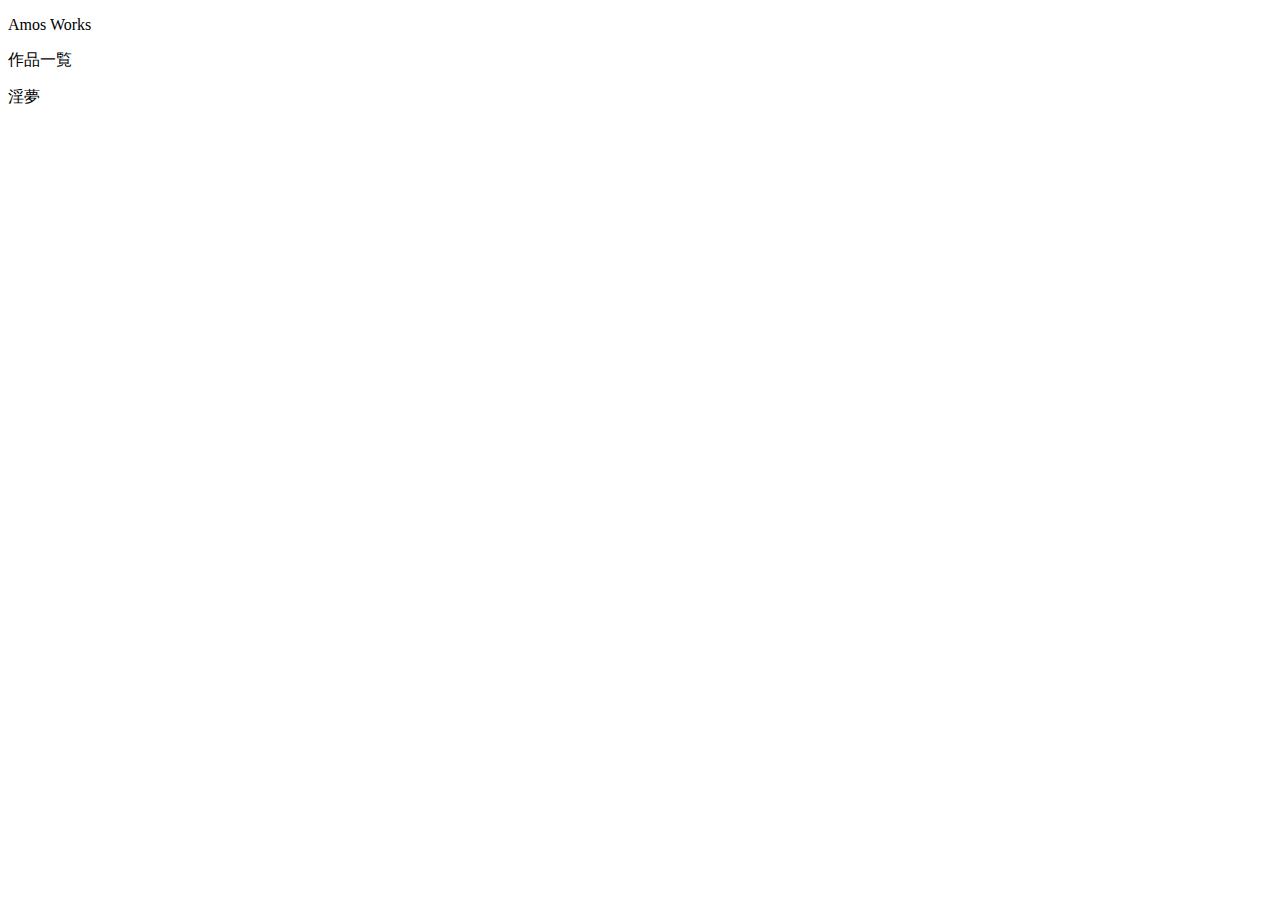
==== index.html @ ca586516 "Create index.html" ====
<!DOCTYPE html>
<html lang="ja">
<head>
    <link rel="preconnect" href="https://fonts.googleapis.com">
<link rel="preconnect" href="https://fonts.gstatic.com" crossorigin>
<link href="https://fonts.googleapis.com/css2?family=Noto+Sans+JP:wght@300&family=Poppins:wght@700&display=swap" rel="stylesheet">
    <link rel="preconnect" href="https://fonts.googleapis.com">
<link rel="preconnect" href="https://fonts.gstatic.com" crossorigin>
<link href="https://fonts.googleapis.com/css2?family=Poppins:wght@700&display=swap" rel="stylesheet">
    <link rel="preconnect" href="https://fonts.googleapis.com">
<link rel="preconnect" href="https://fonts.gstatic.com" crossorigin>
<link href="https://fonts.googleapis.com/css2?family=M+PLUS+1p&display=swap" rel="stylesheet">
    <link rel="preconnect" href="https://fonts.googleapis.com">
    <link rel="preconnect" href="https://fonts.gstatic.com" crossorigin>
    <link href="https://fonts.googleapis.com/css2?family=M+PLUS+1p&display=swap" rel="stylesheet">   
    <meta charset="UTF-8" />
    <meta name="viewport" content="width=device-width, initial-scale=1.0" />
    <title>ページのタイトル</title>
    <meta name="description" content="ページの概要" />

    <!-- ファビコン／Webクリップアイコン設定 -->
    <link rel="icon" href="画像URL" />
    <link rel="apple-touch-icon" href="画像URL" sizes="180x180" />

    <!-- CSSファイルの読み込み -->
    <link rel="stylesheet" href="style.css" />
</head>
<body>
    <!-- 内容 -->
    <p class="Title">Amos Works</p>
    <p class="sex">作品一覧</p>
    <p class="sex2">淫夢</p>

    <!-- JavaScriptファイルの読み込み -->
    <script src="JavaScriptファイルURL"></script>
</body>
</html>
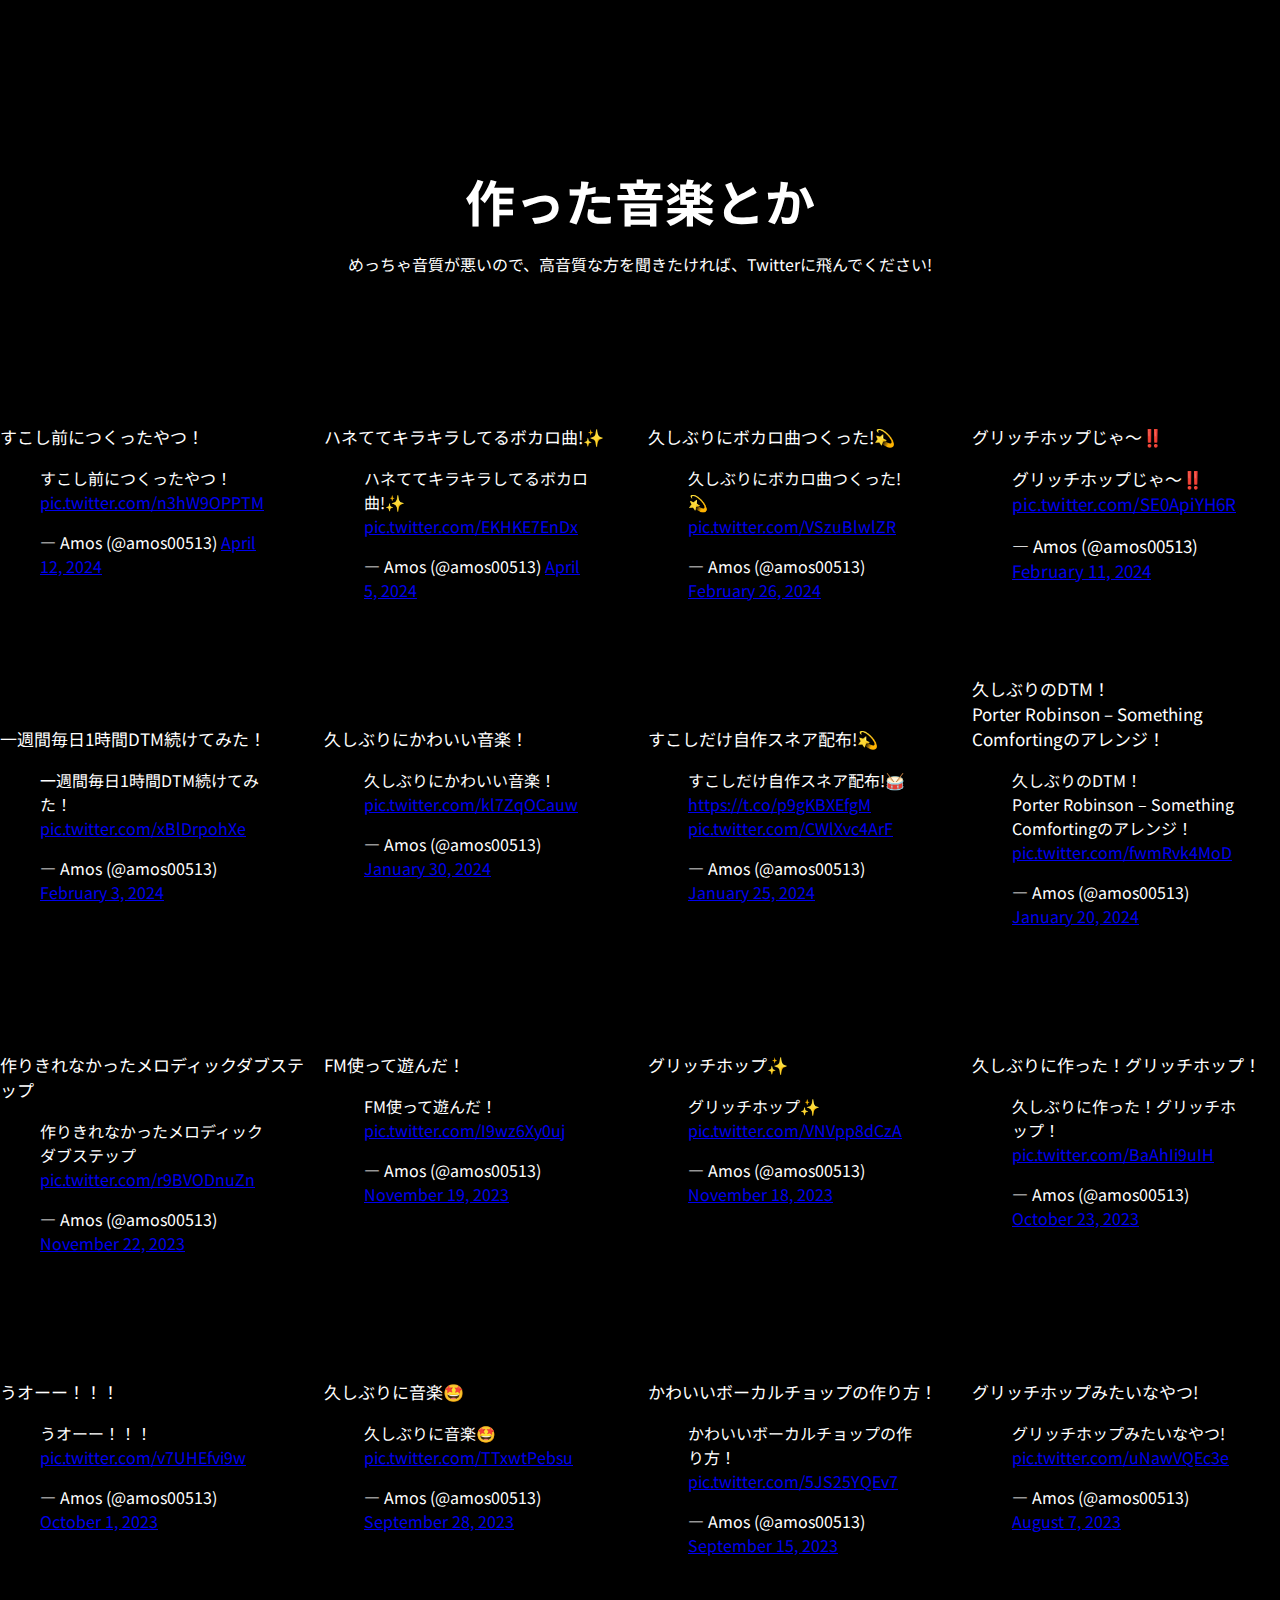
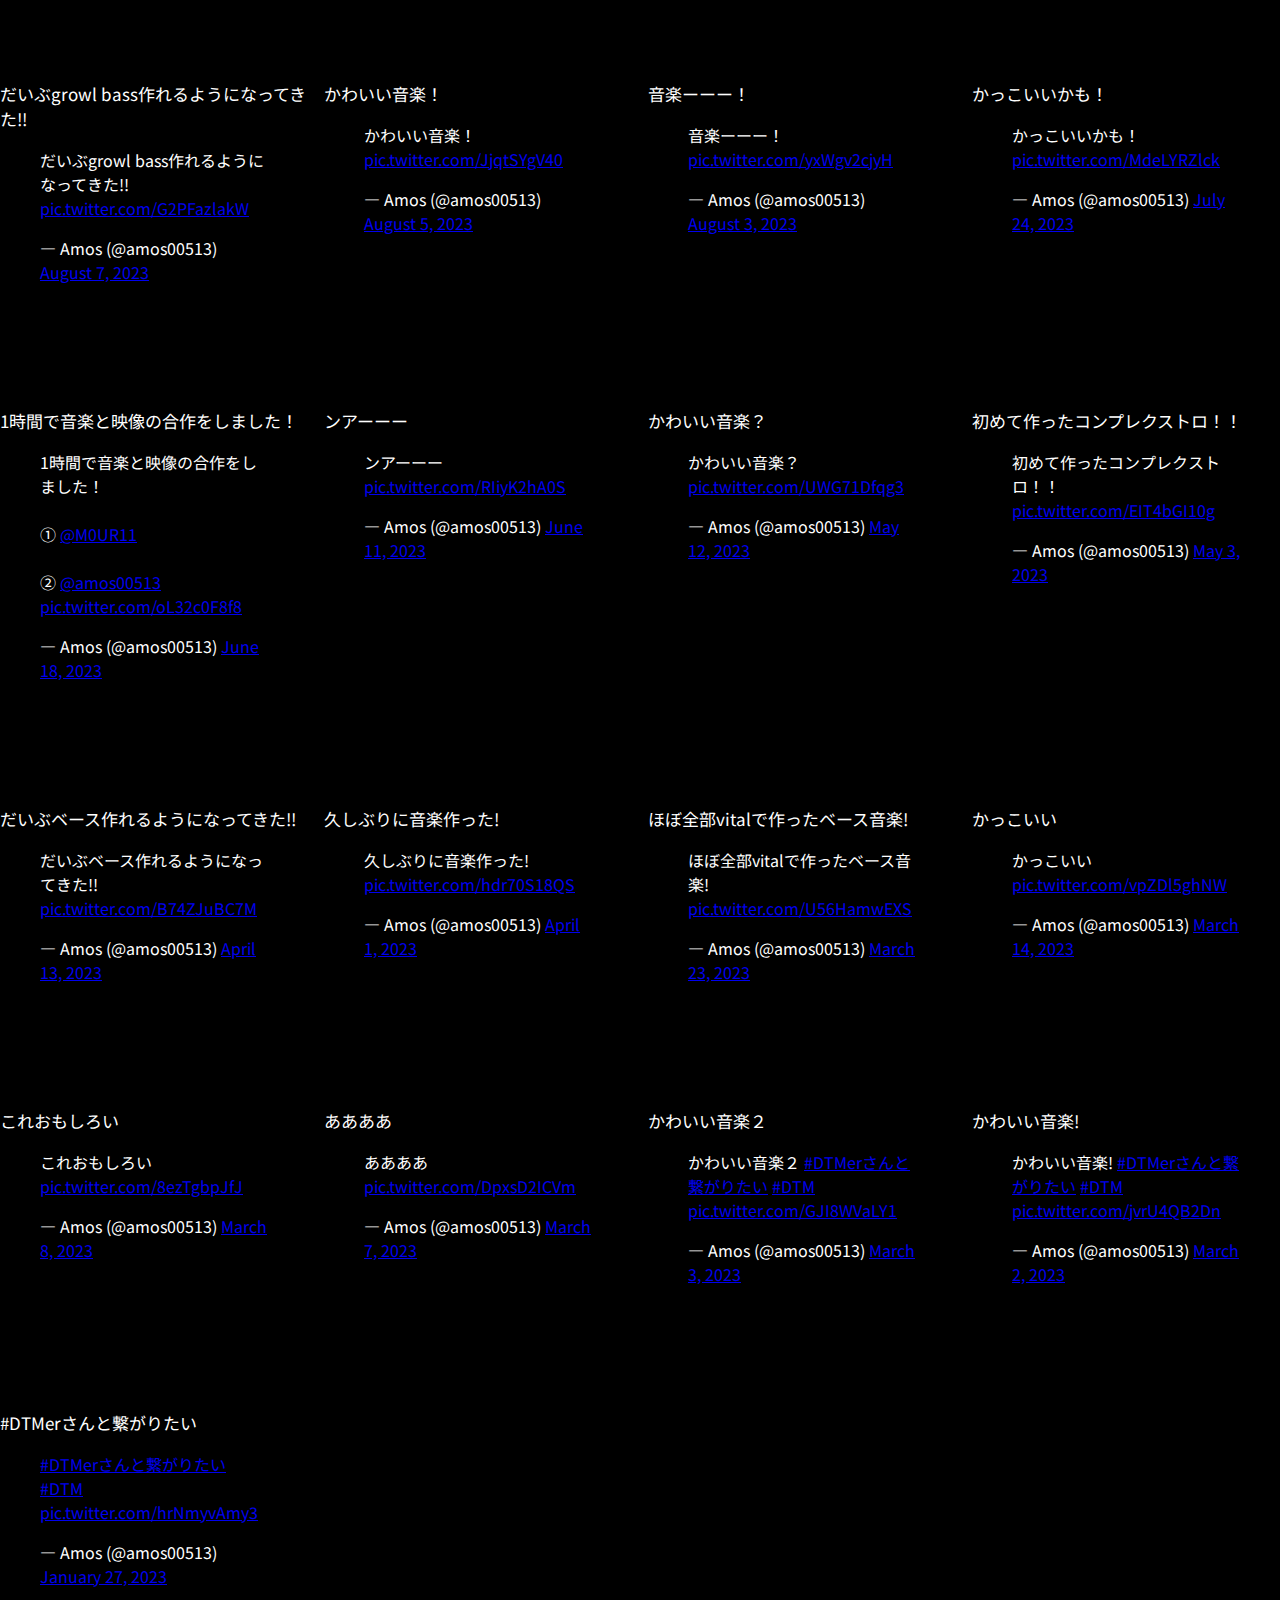
==== commit 1db7a150: "Add files via upload" ====
--- a/index.html
+++ b/index.html
@@ -1,37 +1,152 @@
-<!DOCTYPE html>
-<html lang="ja">
-<head>
-    <link rel="preconnect" href="https://fonts.googleapis.com">
-<link rel="preconnect" href="https://fonts.gstatic.com" crossorigin>
-<link href="https://fonts.googleapis.com/css2?family=Noto+Sans+JP:wght@300&family=Poppins:wght@700&display=swap" rel="stylesheet">
-    <link rel="preconnect" href="https://fonts.googleapis.com">
-<link rel="preconnect" href="https://fonts.gstatic.com" crossorigin>
-<link href="https://fonts.googleapis.com/css2?family=Poppins:wght@700&display=swap" rel="stylesheet">
-    <link rel="preconnect" href="https://fonts.googleapis.com">
-<link rel="preconnect" href="https://fonts.gstatic.com" crossorigin>
-<link href="https://fonts.googleapis.com/css2?family=M+PLUS+1p&display=swap" rel="stylesheet">
-    <link rel="preconnect" href="https://fonts.googleapis.com">
-    <link rel="preconnect" href="https://fonts.gstatic.com" crossorigin>
-    <link href="https://fonts.googleapis.com/css2?family=M+PLUS+1p&display=swap" rel="stylesheet">   
-    <meta charset="UTF-8" />
-    <meta name="viewport" content="width=device-width, initial-scale=1.0" />
-    <title>ページのタイトル</title>
-    <meta name="description" content="ページの概要" />
-
-    <!-- ファビコン／Webクリップアイコン設定 -->
-    <link rel="icon" href="画像URL" />
-    <link rel="apple-touch-icon" href="画像URL" sizes="180x180" />
-
-    <!-- CSSファイルの読み込み -->
-    <link rel="stylesheet" href="style.css" />
-</head>
-<body>
-    <!-- 内容 -->
-    <p class="Title">Amos Works</p>
-    <p class="sex">作品一覧</p>
-    <p class="sex2">淫夢</p>
-
-    <!-- JavaScriptファイルの読み込み -->
-    <script src="JavaScriptファイルURL"></script>
-</body>
-</html>
+<!DOCTYPE html>
+<html lang="ja">
+<head>
+    <meta charset="UTF-8">
+    <meta name="viewport" content="width=device-width, initial-scale=1.0">
+    <title>ビデオギャラリー</title>
+    <link rel="stylesheet" href="styles.css">
+    <link rel="preconnect" href="https://fonts.googleapis.com">
+    <link rel="preconnect" href="https://fonts.gstatic.com" crossorigin>
+    <link href="https://fonts.googleapis.com/css2?family=Noto+Sans+JP:wght@100..900&display=swap" rel="stylesheet">
+</head>
+<body>
+    <div class="title-container">
+        <h1><br><br>作った音楽とか</h1>
+            <p>めっちゃ音質が悪いので、高音質な方を聞きたければ、Twitterに飛んでください!</p><br>
+    </div>
+    <div class="video-gallery">
+        <div class="video-item">
+            <h3><br><br><br>すこし前につくったやつ！</h3>
+            <blockquote class="twitter-tweet" data-media-max-width="560"><p lang="ja" dir="ltr">すこし前につくったやつ！ <a href="https://t.co/n3hW9OPPTM">pic.twitter.com/n3hW9OPPTM</a></p>&mdash; Amos (@amos00513) <a href="https://twitter.com/amos00513/status/1778696735700988236?ref_src=twsrc%5Etfw">April 12, 2024</a></blockquote> <script async src="https://platform.twitter.com/widgets.js" charset="utf-8"></script>
+        </div>
+        <div class="video-item">
+            <h3><br><br><br>ハネててキラキラしてるボカロ曲!✨</h3>
+            <blockquote class="twitter-tweet" data-media-max-width="560"><p lang="ja" dir="ltr">ハネててキラキラしてるボカロ曲!✨ <a href="https://t.co/EKHKE7EnDx">pic.twitter.com/EKHKE7EnDx</a></p>&mdash; Amos (@amos00513) <a href="https://twitter.com/amos00513/status/1776204996444668328?ref_src=twsrc%5Etfw">April 5, 2024</a></blockquote> <script async src="https://platform.twitter.com/widgets.js" charset="utf-8"></script>
+        </div>
+        <div class="video-item">
+            <h3><br><br><br>久しぶりにボカロ曲つくった!💫</h3>
+            <blockquote class="twitter-tweet" data-media-max-width="560"><p lang="ja" dir="ltr">久しぶりにボカロ曲つくった!💫 <a href="https://t.co/VSzuBlwlZR">pic.twitter.com/VSzuBlwlZR</a></p>&mdash; Amos (@amos00513) <a href="https://twitter.com/amos00513/status/1762113238714732600?ref_src=twsrc%5Etfw">February 26, 2024</a></blockquote> <script async src="https://platform.twitter.com/widgets.js" charset="utf-8"></script>
+        </div>
+        <div class="video-item">
+            <h3><br><br><br>グリッチホップじゃ～‼️<h3>
+                <blockquote class="twitter-tweet" data-media-max-width="560"><p lang="ja" dir="ltr">グリッチホップじゃ～‼️ <a href="https://t.co/SE0ApiYH6R">pic.twitter.com/SE0ApiYH6R</a></p>&mdash; Amos (@amos00513) <a href="https://twitter.com/amos00513/status/1756494792635318761?ref_src=twsrc%5Etfw">February 11, 2024</a></blockquote> <script async src="https://platform.twitter.com/widgets.js" charset="utf-8"></script>
+        </div>
+        <div class="video-item">
+            <h3><br><br><br>一週間毎日1時間DTM続けてみた！</h3>
+            <blockquote class="twitter-tweet" data-media-max-width="560"><p lang="ja" dir="ltr">一週間毎日1時間DTM続けてみた！ <a href="https://t.co/xBlDrpohXe">pic.twitter.com/xBlDrpohXe</a></p>&mdash; Amos (@amos00513) <a href="https://twitter.com/amos00513/status/1753784746742866059?ref_src=twsrc%5Etfw">February 3, 2024</a></blockquote> <script async src="https://platform.twitter.com/widgets.js" charset="utf-8"></script>
+        </div>
+        <div class="video-item">
+            <h3><br><br><br>久しぶりにかわいい音楽！</h3>
+            <blockquote class="twitter-tweet" data-media-max-width="560"><p lang="ja" dir="ltr">久しぶりにかわいい音楽！ <a href="https://t.co/kl7ZqOCauw">pic.twitter.com/kl7ZqOCauw</a></p>&mdash; Amos (@amos00513) <a href="https://twitter.com/amos00513/status/1752243248435777970?ref_src=twsrc%5Etfw">January 30, 2024</a></blockquote> <script async src="https://platform.twitter.com/widgets.js" charset="utf-8"></script>
+        </div>
+        <div class="video-item">
+            <h3><br><br><br>すこしだけ自作スネア配布!💫</h3>
+            <blockquote class="twitter-tweet" data-media-max-width="560"><p lang="ja" dir="ltr">すこしだけ自作スネア配布!🥁<a href="https://t.co/p9gKBXEfgM">https://t.co/p9gKBXEfgM</a> <a href="https://t.co/CWlXvc4ArF">pic.twitter.com/CWlXvc4ArF</a></p>&mdash; Amos (@amos00513) <a href="https://twitter.com/amos00513/status/1750486644514521413?ref_src=twsrc%5Etfw">January 25, 2024</a></blockquote> <script async src="https://platform.twitter.com/widgets.js" charset="utf-8"></script>
+        </div>
+        <div class="video-item">
+            <h3><br>久しぶりのDTM！<br>Porter Robinson – Something Comfortingのアレンジ！</h3>
+            <blockquote class="twitter-tweet" data-media-max-width="560"><p lang="ja" dir="ltr">久しぶりのDTM！<br>Porter Robinson – Something Comfortingのアレンジ！ <a href="https://t.co/fwmRvk4MoD">pic.twitter.com/fwmRvk4MoD</a></p>&mdash; Amos (@amos00513) <a href="https://twitter.com/amos00513/status/1748800641148039262?ref_src=twsrc%5Etfw">January 20, 2024</a></blockquote> <script async src="https://platform.twitter.com/widgets.js" charset="utf-8"></script>
+        </div>
+        <div class="video-item">
+            <h3><br><br><br>作りきれなかったメロディックダブステップ</h3>
+            <blockquote class="twitter-tweet" data-media-max-width="560"><p lang="ja" dir="ltr">作りきれなかったメロディックダブステップ <a href="https://t.co/r9BVODnuZn">pic.twitter.com/r9BVODnuZn</a></p>&mdash; Amos (@amos00513) <a href="https://twitter.com/amos00513/status/1727254342108172361?ref_src=twsrc%5Etfw">November 22, 2023</a></blockquote> <script async src="https://platform.twitter.com/widgets.js" charset="utf-8"></script>
+        </div>
+        <div class="video-item">
+            <h3><br><br><br>FM使って遊んだ！</h3>
+            <blockquote class="twitter-tweet" data-media-max-width="560"><p lang="ja" dir="ltr">FM使って遊んだ！ <a href="https://t.co/I9wz6Xy0uj">pic.twitter.com/I9wz6Xy0uj</a></p>&mdash; Amos (@amos00513) <a href="https://twitter.com/amos00513/status/1726183175066734699?ref_src=twsrc%5Etfw">November 19, 2023</a></blockquote> <script async src="https://platform.twitter.com/widgets.js" charset="utf-8"></script>
+        </div>
+        <div class="video-item">
+            <h3><br><br><br>グリッチホップ✨</h3>
+            <blockquote class="twitter-tweet" data-media-max-width="560"><p lang="ja" dir="ltr">グリッチホップ✨ <a href="https://t.co/VNVpp8dCzA">pic.twitter.com/VNVpp8dCzA</a></p>&mdash; Amos (@amos00513) <a href="https://twitter.com/amos00513/status/1725793661852733600?ref_src=twsrc%5Etfw">November 18, 2023</a></blockquote> <script async src="https://platform.twitter.com/widgets.js" charset="utf-8"></script>
+        </div>
+        <div class="video-item">
+            <h3><br><br><br>久しぶりに作った！グリッチホップ！</h3>
+            <blockquote class="twitter-tweet" data-media-max-width="560"><p lang="ja" dir="ltr">久しぶりに作った！グリッチホップ！ <a href="https://t.co/BaAhIi9uIH">pic.twitter.com/BaAhIi9uIH</a></p>&mdash; Amos (@amos00513) <a href="https://twitter.com/amos00513/status/1716409136299061491?ref_src=twsrc%5Etfw">October 23, 2023</a></blockquote> <script async src="https://platform.twitter.com/widgets.js" charset="utf-8"></script>
+        </div>
+        <div class="video-item">
+            <h3><br><br><br>うオーー！！！</h3>
+            <blockquote class="twitter-tweet" data-media-max-width="560"><p lang="ja" dir="ltr">うオーー！！！ <a href="https://t.co/v7UHEfvi9w">pic.twitter.com/v7UHEfvi9w</a></p>&mdash; Amos (@amos00513) <a href="https://twitter.com/amos00513/status/1708421350002725146?ref_src=twsrc%5Etfw">October 1, 2023</a></blockquote> <script async src="https://platform.twitter.com/widgets.js" charset="utf-8"></script>
+        </div>
+        <div class="video-item">
+            <h3><br><br><br>久しぶりに音楽🤩</h3>
+            <blockquote class="twitter-tweet" data-media-max-width="560"><p lang="ja" dir="ltr">久しぶりに音楽🤩 <a href="https://t.co/TTxwtPebsu">pic.twitter.com/TTxwtPebsu</a></p>&mdash; Amos (@amos00513) <a href="https://twitter.com/amos00513/status/1707326764903694707?ref_src=twsrc%5Etfw">September 28, 2023</a></blockquote> <script async src="https://platform.twitter.com/widgets.js" charset="utf-8"></script>
+        </div>
+        <div class="video-item">
+            <h3><br><br><br>かわいいボーカルチョップの作り方！</h3>
+            <blockquote class="twitter-tweet" data-media-max-width="560"><p lang="ja" dir="ltr">かわいいボーカルチョップの作り方！ <a href="https://t.co/5JS25YQEv7">pic.twitter.com/5JS25YQEv7</a></p>&mdash; Amos (@amos00513) <a href="https://twitter.com/amos00513/status/1702717259603751198?ref_src=twsrc%5Etfw">September 15, 2023</a></blockquote> <script async src="https://platform.twitter.com/widgets.js" charset="utf-8"></script>
+        </div>
+        <div class="video-item">
+            <h3><br><br><br>グリッチホップみたいなやつ!</h3>
+            <blockquote class="twitter-tweet" data-media-max-width="560"><p lang="ja" dir="ltr">グリッチホップみたいなやつ! <a href="https://t.co/uNawVQEc3e">pic.twitter.com/uNawVQEc3e</a></p>&mdash; Amos (@amos00513) <a href="https://twitter.com/amos00513/status/1688484109965049856?ref_src=twsrc%5Etfw">August 7, 2023</a></blockquote> <script async src="https://platform.twitter.com/widgets.js" charset="utf-8"></script>
+        </div>
+        <div class="video-item">
+            <h3><br><br><br>だいぶgrowl bass作れるようになってきた!!</h3>
+            <blockquote class="twitter-tweet" data-media-max-width="560"><p lang="ja" dir="ltr">だいぶgrowl bass作れるようになってきた!! <a href="https://t.co/G2PFazlakW">pic.twitter.com/G2PFazlakW</a></p>&mdash; Amos (@amos00513) <a href="https://twitter.com/amos00513/status/1688402738730926080?ref_src=twsrc%5Etfw">August 7, 2023</a></blockquote> <script async src="https://platform.twitter.com/widgets.js" charset="utf-8"></script>
+        </div>
+        <div class="video-item">
+            <h3><br><br><br>かわいい音楽！</h3>
+            <blockquote class="twitter-tweet" data-media-max-width="560"><p lang="ja" dir="ltr">かわいい音楽！ <a href="https://t.co/JjqtSYgV40">pic.twitter.com/JjqtSYgV40</a></p>&mdash; Amos (@amos00513) <a href="https://twitter.com/amos00513/status/1687660600820985856?ref_src=twsrc%5Etfw">August 5, 2023</a></blockquote> <script async src="https://platform.twitter.com/widgets.js" charset="utf-8"></script>
+        </div>
+        <div class="video-item">
+            <h3><br><br><br>音楽ーーー！</h3>
+            <blockquote class="twitter-tweet" data-media-max-width="560"><p lang="ja" dir="ltr">音楽ーーー！ <a href="https://t.co/yxWgv2cjyH">pic.twitter.com/yxWgv2cjyH</a></p>&mdash; Amos (@amos00513) <a href="https://twitter.com/amos00513/status/1687226784868143104?ref_src=twsrc%5Etfw">August 3, 2023</a></blockquote> <script async src="https://platform.twitter.com/widgets.js" charset="utf-8"></script>
+        </div>
+        <div class="video-item">
+            <h3><br><br><br>かっこいいかも！</h3>
+            <blockquote class="twitter-tweet" data-media-max-width="560"><p lang="ja" dir="ltr">かっこいいかも！ <a href="https://t.co/MdeLYRZlck">pic.twitter.com/MdeLYRZlck</a></p>&mdash; Amos (@amos00513) <a href="https://twitter.com/amos00513/status/1683573483723431937?ref_src=twsrc%5Etfw">July 24, 2023</a></blockquote> <script async src="https://platform.twitter.com/widgets.js" charset="utf-8"></script>
+        </div>
+        <div class="video-item">
+            <h3><br><br><br>1時間で音楽と映像の合作をしました！</h3>
+            <blockquote class="twitter-tweet" data-media-max-width="560"><p lang="ja" dir="ltr">1時間で音楽と映像の合作をしました！<br><br>① <a href="https://twitter.com/M0UR11?ref_src=twsrc%5Etfw">@M0UR11</a> <br><br>② <a href="https://twitter.com/amos00513?ref_src=twsrc%5Etfw">@amos00513</a> <a href="https://t.co/oL32c0F8f8">pic.twitter.com/oL32c0F8f8</a></p>&mdash; Amos (@amos00513) <a href="https://twitter.com/amos00513/status/1670483206678925313?ref_src=twsrc%5Etfw">June 18, 2023</a></blockquote> <script async src="https://platform.twitter.com/widgets.js" charset="utf-8"></script>
+        </div>
+        <div class="video-item">
+            <h3><br><br><br>ンアーーー</h3>
+            <blockquote class="twitter-tweet" data-media-max-width="560"><p lang="ja" dir="ltr">ンアーーー <a href="https://t.co/RIiyK2hA0S">pic.twitter.com/RIiyK2hA0S</a></p>&mdash; Amos (@amos00513) <a href="https://twitter.com/amos00513/status/1667897473388646400?ref_src=twsrc%5Etfw">June 11, 2023</a></blockquote> <script async src="https://platform.twitter.com/widgets.js" charset="utf-8"></script>
+        </div>
+        <div class="video-item">
+            <h3><br><br><br>かわいい音楽？</h3>
+            <blockquote class="twitter-tweet" data-media-max-width="560"><p lang="ja" dir="ltr">かわいい音楽？ <a href="https://t.co/UWG71Dfqg3">pic.twitter.com/UWG71Dfqg3</a></p>&mdash; Amos (@amos00513) <a href="https://twitter.com/amos00513/status/1657003009115844609?ref_src=twsrc%5Etfw">May 12, 2023</a></blockquote> <script async src="https://platform.twitter.com/widgets.js" charset="utf-8"></script>
+        </div>
+        <div class="video-item">
+            <h3><br><br><br>初めて作ったコンプレクストロ！！</h3>
+            <blockquote class="twitter-tweet" data-media-max-width="560"><p lang="ja" dir="ltr">初めて作ったコンプレクストロ！！ <a href="https://t.co/EIT4bGI10g">pic.twitter.com/EIT4bGI10g</a></p>&mdash; Amos (@amos00513) <a href="https://twitter.com/amos00513/status/1653592747503403008?ref_src=twsrc%5Etfw">May 3, 2023</a></blockquote> <script async src="https://platform.twitter.com/widgets.js" charset="utf-8"></script>
+        </div>
+        <div class="video-item">
+            <h3><br><br><br>だいぶベース作れるようになってきた!!</h3>
+            <blockquote class="twitter-tweet" data-media-max-width="560"><p lang="ja" dir="ltr">だいぶベース作れるようになってきた!! <a href="https://t.co/B74ZJuBC7M">pic.twitter.com/B74ZJuBC7M</a></p>&mdash; Amos (@amos00513) <a href="https://twitter.com/amos00513/status/1646425740156493826?ref_src=twsrc%5Etfw">April 13, 2023</a></blockquote> <script async src="https://platform.twitter.com/widgets.js" charset="utf-8"></script>
+        </div>
+        <div class="video-item">
+            <h3><br><br><br>久しぶりに音楽作った!</h3>
+            <blockquote class="twitter-tweet" data-media-max-width="560"><p lang="ja" dir="ltr">久しぶりに音楽作った! <a href="https://t.co/hdr70S18QS">pic.twitter.com/hdr70S18QS</a></p>&mdash; Amos (@amos00513) <a href="https://twitter.com/amos00513/status/1642167120774696961?ref_src=twsrc%5Etfw">April 1, 2023</a></blockquote> <script async src="https://platform.twitter.com/widgets.js" charset="utf-8"></script>
+        </div>
+        <div class="video-item">
+            <h3><br><br><br>ほぼ全部vitalで作ったベース音楽!</h3>
+            <blockquote class="twitter-tweet" data-media-max-width="560"><p lang="ja" dir="ltr">ほぼ全部vitalで作ったベース音楽! <a href="https://t.co/U56HamwEXS">pic.twitter.com/U56HamwEXS</a></p>&mdash; Amos (@amos00513) <a href="https://twitter.com/amos00513/status/1638812835441688576?ref_src=twsrc%5Etfw">March 23, 2023</a></blockquote> <script async src="https://platform.twitter.com/widgets.js" charset="utf-8"></script>
+        </div>
+        <div class="video-item">
+            <h3><br><br><br>かっこいい</h3>
+            <blockquote class="twitter-tweet" data-media-max-width="560"><p lang="ja" dir="ltr">かっこいい <a href="https://t.co/vpZDl5ghNW">pic.twitter.com/vpZDl5ghNW</a></p>&mdash; Amos (@amos00513) <a href="https://twitter.com/amos00513/status/1635562810578186240?ref_src=twsrc%5Etfw">March 14, 2023</a></blockquote> <script async src="https://platform.twitter.com/widgets.js" charset="utf-8"></script>
+        </div>
+        <div class="video-item">
+            <h3><br><br><br>これおもしろい</h3>
+            <blockquote class="twitter-tweet" data-media-max-width="560"><p lang="ja" dir="ltr">これおもしろい <a href="https://t.co/8ezTgbpJfJ">pic.twitter.com/8ezTgbpJfJ</a></p>&mdash; Amos (@amos00513) <a href="https://twitter.com/amos00513/status/1633369963548545024?ref_src=twsrc%5Etfw">March 8, 2023</a></blockquote> <script async src="https://platform.twitter.com/widgets.js" charset="utf-8"></script>
+        </div>
+        <div class="video-item">
+            <h3><br><br><br>ああああ</h3>
+            <blockquote class="twitter-tweet" data-media-max-width="560"><p lang="ja" dir="ltr">ああああ <a href="https://t.co/DpxsD2ICVm">pic.twitter.com/DpxsD2ICVm</a></p>&mdash; Amos (@amos00513) <a href="https://twitter.com/amos00513/status/1633004321418911745?ref_src=twsrc%5Etfw">March 7, 2023</a></blockquote> <script async src="https://platform.twitter.com/widgets.js" charset="utf-8"></script>
+        </div>
+        <div class="video-item">
+            <h3><br><br><br>かわいい音楽２</h3>
+            <blockquote class="twitter-tweet" data-media-max-width="560"><p lang="ja" dir="ltr">かわいい音楽２ <a href="https://twitter.com/hashtag/DTMer%E3%81%95%E3%82%93%E3%81%A8%E7%B9%8B%E3%81%8C%E3%82%8A%E3%81%9F%E3%81%84?src=hash&amp;ref_src=twsrc%5Etfw">#DTMerさんと繋がりたい</a> <a href="https://twitter.com/hashtag/DTM?src=hash&amp;ref_src=twsrc%5Etfw">#DTM</a> <a href="https://t.co/GJI8WVaLY1">pic.twitter.com/GJI8WVaLY1</a></p>&mdash; Amos (@amos00513) <a href="https://twitter.com/amos00513/status/1631568592591286275?ref_src=twsrc%5Etfw">March 3, 2023</a></blockquote> <script async src="https://platform.twitter.com/widgets.js" charset="utf-8"></script>
+        </div>
+        <div class="video-item">
+            <h3><br><br><br>かわいい音楽!</h3>
+            <blockquote class="twitter-tweet" data-media-max-width="560"><p lang="ja" dir="ltr">かわいい音楽! <a href="https://twitter.com/hashtag/DTMer%E3%81%95%E3%82%93%E3%81%A8%E7%B9%8B%E3%81%8C%E3%82%8A%E3%81%9F%E3%81%84?src=hash&amp;ref_src=twsrc%5Etfw">#DTMerさんと繋がりたい</a> <a href="https://twitter.com/hashtag/DTM?src=hash&amp;ref_src=twsrc%5Etfw">#DTM</a> <a href="https://t.co/jvrU4QB2Dn">pic.twitter.com/jvrU4QB2Dn</a></p>&mdash; Amos (@amos00513) <a href="https://twitter.com/amos00513/status/1631238142576701442?ref_src=twsrc%5Etfw">March 2, 2023</a></blockquote> <script async src="https://platform.twitter.com/widgets.js" charset="utf-8"></script>
+        </div>
+        <div class="video-item">
+            <h3><br><br><br>#DTMerさんと繋がりたい</h3>
+            <blockquote class="twitter-tweet" data-media-max-width="560"><p lang="qme" dir="ltr"><a href="https://twitter.com/hashtag/DTMer%E3%81%95%E3%82%93%E3%81%A8%E7%B9%8B%E3%81%8C%E3%82%8A%E3%81%9F%E3%81%84?src=hash&amp;ref_src=twsrc%5Etfw">#DTMerさんと繋がりたい</a> <a href="https://twitter.com/hashtag/DTM?src=hash&amp;ref_src=twsrc%5Etfw">#DTM</a> <a href="https://t.co/hrNmyvAmy3">pic.twitter.com/hrNmyvAmy3</a></p>&mdash; Amos (@amos00513) <a href="https://twitter.com/amos00513/status/1618815639170469888?ref_src=twsrc%5Etfw">January 27, 2023</a></blockquote> <script async src="https://platform.twitter.com/widgets.js" charset="utf-8"></script>
+        </div>
+    </div>
+</body>
+</html>
--- a/styles.css
+++ b/styles.css
@@ -0,0 +1,63 @@
+/* ページ全体の基本設定 */
+body {
+  font-family: "Noto Sans JP", sans-serif;
+  margin: 0;
+  padding: 0;
+  display: flex;
+  flex-direction: column; /* 要素を垂直方向に並べる */
+  align-items: center; /* 中央揃え（水平方向） */
+  justify-content: flex-start; /* 始端から配置を開始 */
+  height: 100vh;
+  background-color: #000;
+  color: #fff;
+}
+
+.title-container {
+  width: 100%; /* 幅を100%に設定 */
+  text-align: center; /* テキストを中央揃え */
+  margin-top: 20px; /* 上部の余白を設定 */
+}
+
+.video-gallery {
+  width: 100%; /* 幅を100%に設定 */
+  display: grid;
+  grid-template-columns: repeat(auto-fill, minmax(200px, 1fr));
+  grid-gap: 16px;
+  padding: 16px;
+  max-width: 1600px;
+}
+
+
+h3{
+  font-size: 17px;
+  font-weight: 400;
+}
+
+h1 {
+  width: 100%; /* 幅を100%に設定 */
+  text-align: center; /* テキストを中央揃え */
+  margin: 0; /* 上下のマージンを0に設定 */
+  display: block; /* ブロックレベル要素として扱う */
+  font-size: 50px;
+}
+
+
+
+/* レスポンシブデザイン設定：画面幅に応じて列数を調整 */
+@media (min-width: 600px) {
+  .video-gallery {
+    grid-template-columns: repeat(2, 1fr); /* 画面幅が600px以上の場合は2列表示 */
+  }
+}
+
+@media (min-width: 900px) {
+  .video-gallery {
+    grid-template-columns: repeat(3, 1fr); /* 画面幅が900px以上の場合は3列表示 */
+  }
+}
+
+@media (min-width: 1200px) {
+  .video-gallery {
+    grid-template-columns: repeat(4, 1fr); /* 画面幅が1200px以上の場合は4列表示 */
+  }
+}
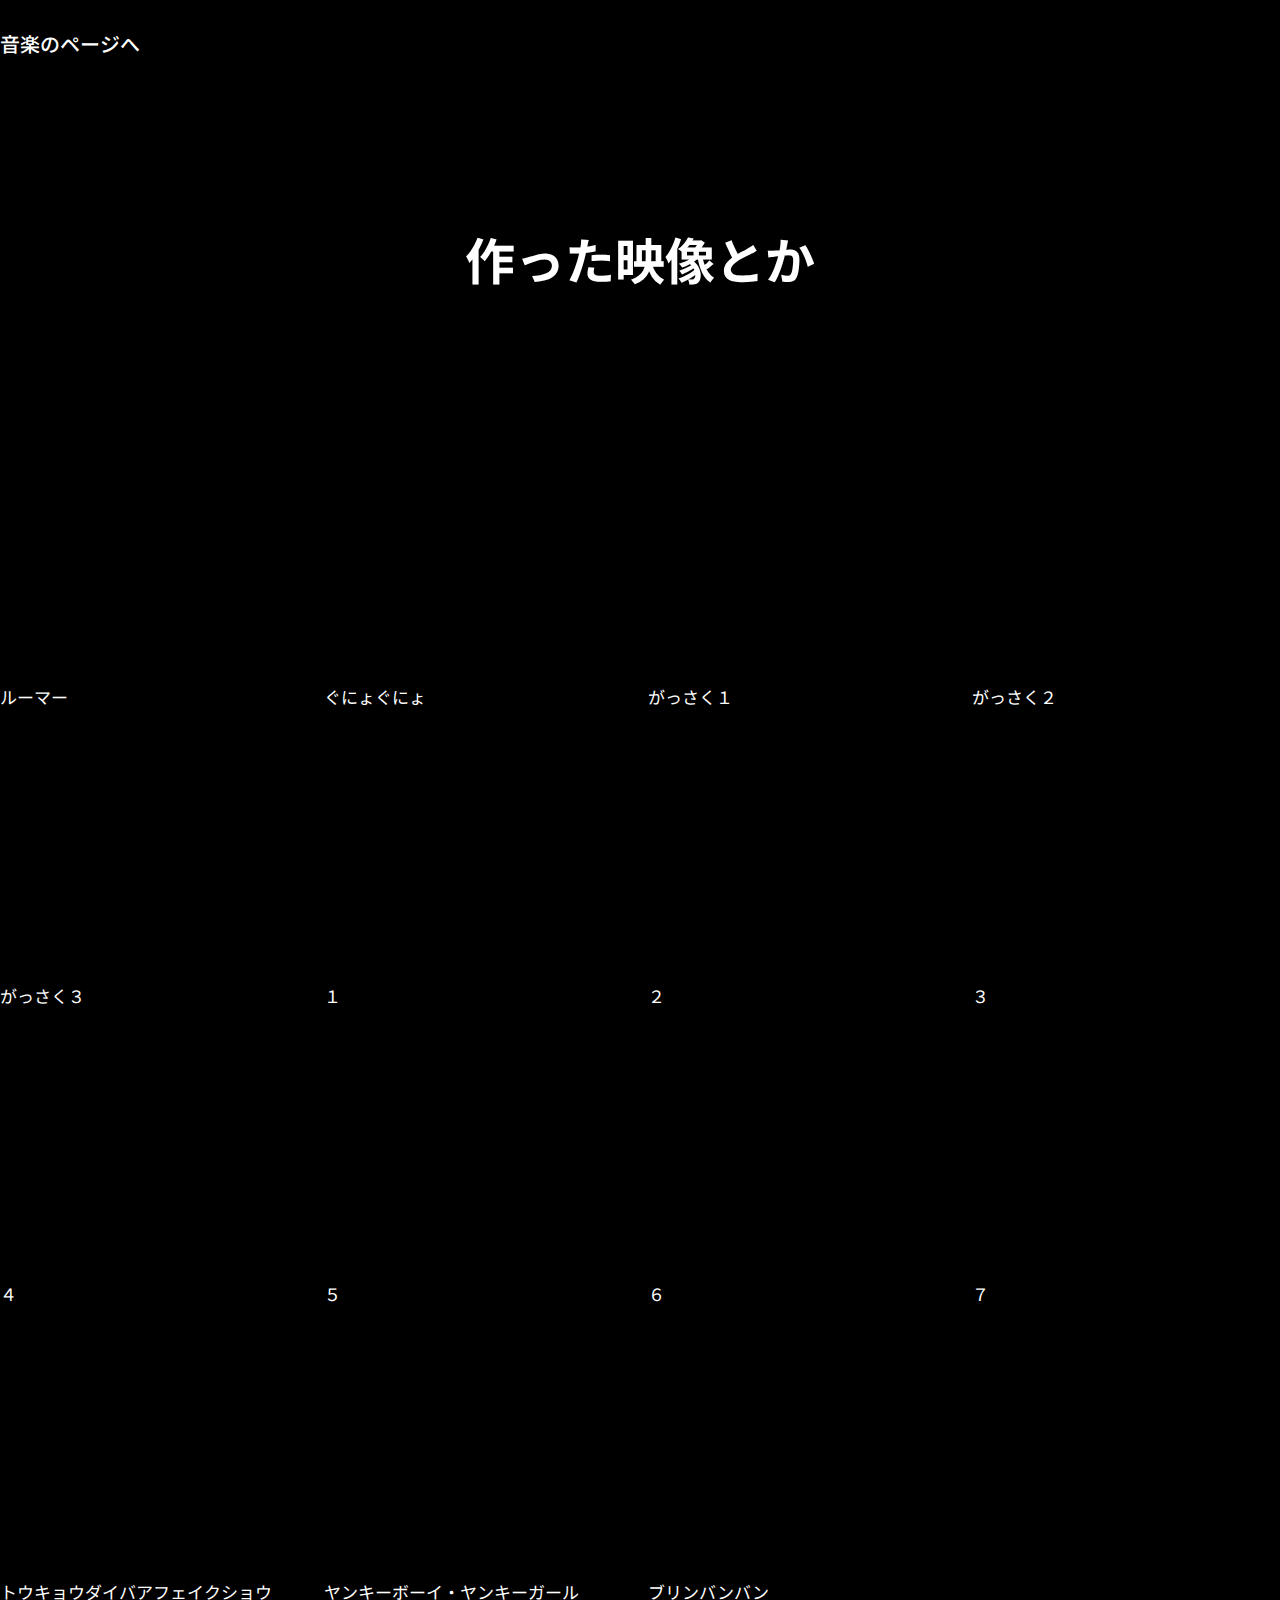
==== commit eb6f6fea: "a" ====
--- a/index.html
+++ b/index.html
@@ -1,152 +1,85 @@
-<!DOCTYPE html>
-<html lang="ja">
-<head>
-    <meta charset="UTF-8">
-    <meta name="viewport" content="width=device-width, initial-scale=1.0">
-    <title>ビデオギャラリー</title>
-    <link rel="stylesheet" href="styles.css">
-    <link rel="preconnect" href="https://fonts.googleapis.com">
-    <link rel="preconnect" href="https://fonts.gstatic.com" crossorigin>
-    <link href="https://fonts.googleapis.com/css2?family=Noto+Sans+JP:wght@100..900&display=swap" rel="stylesheet">
-</head>
-<body>
-    <div class="title-container">
-        <h1><br><br>作った音楽とか</h1>
-            <p>めっちゃ音質が悪いので、高音質な方を聞きたければ、Twitterに飛んでください!</p><br>
-    </div>
-    <div class="video-gallery">
-        <div class="video-item">
-            <h3><br><br><br>すこし前につくったやつ！</h3>
-            <blockquote class="twitter-tweet" data-media-max-width="560"><p lang="ja" dir="ltr">すこし前につくったやつ！ <a href="https://t.co/n3hW9OPPTM">pic.twitter.com/n3hW9OPPTM</a></p>&mdash; Amos (@amos00513) <a href="https://twitter.com/amos00513/status/1778696735700988236?ref_src=twsrc%5Etfw">April 12, 2024</a></blockquote> <script async src="https://platform.twitter.com/widgets.js" charset="utf-8"></script>
-        </div>
-        <div class="video-item">
-            <h3><br><br><br>ハネててキラキラしてるボカロ曲!✨</h3>
-            <blockquote class="twitter-tweet" data-media-max-width="560"><p lang="ja" dir="ltr">ハネててキラキラしてるボカロ曲!✨ <a href="https://t.co/EKHKE7EnDx">pic.twitter.com/EKHKE7EnDx</a></p>&mdash; Amos (@amos00513) <a href="https://twitter.com/amos00513/status/1776204996444668328?ref_src=twsrc%5Etfw">April 5, 2024</a></blockquote> <script async src="https://platform.twitter.com/widgets.js" charset="utf-8"></script>
-        </div>
-        <div class="video-item">
-            <h3><br><br><br>久しぶりにボカロ曲つくった!💫</h3>
-            <blockquote class="twitter-tweet" data-media-max-width="560"><p lang="ja" dir="ltr">久しぶりにボカロ曲つくった!💫 <a href="https://t.co/VSzuBlwlZR">pic.twitter.com/VSzuBlwlZR</a></p>&mdash; Amos (@amos00513) <a href="https://twitter.com/amos00513/status/1762113238714732600?ref_src=twsrc%5Etfw">February 26, 2024</a></blockquote> <script async src="https://platform.twitter.com/widgets.js" charset="utf-8"></script>
-        </div>
-        <div class="video-item">
-            <h3><br><br><br>グリッチホップじゃ～‼️<h3>
-                <blockquote class="twitter-tweet" data-media-max-width="560"><p lang="ja" dir="ltr">グリッチホップじゃ～‼️ <a href="https://t.co/SE0ApiYH6R">pic.twitter.com/SE0ApiYH6R</a></p>&mdash; Amos (@amos00513) <a href="https://twitter.com/amos00513/status/1756494792635318761?ref_src=twsrc%5Etfw">February 11, 2024</a></blockquote> <script async src="https://platform.twitter.com/widgets.js" charset="utf-8"></script>
-        </div>
-        <div class="video-item">
-            <h3><br><br><br>一週間毎日1時間DTM続けてみた！</h3>
-            <blockquote class="twitter-tweet" data-media-max-width="560"><p lang="ja" dir="ltr">一週間毎日1時間DTM続けてみた！ <a href="https://t.co/xBlDrpohXe">pic.twitter.com/xBlDrpohXe</a></p>&mdash; Amos (@amos00513) <a href="https://twitter.com/amos00513/status/1753784746742866059?ref_src=twsrc%5Etfw">February 3, 2024</a></blockquote> <script async src="https://platform.twitter.com/widgets.js" charset="utf-8"></script>
-        </div>
-        <div class="video-item">
-            <h3><br><br><br>久しぶりにかわいい音楽！</h3>
-            <blockquote class="twitter-tweet" data-media-max-width="560"><p lang="ja" dir="ltr">久しぶりにかわいい音楽！ <a href="https://t.co/kl7ZqOCauw">pic.twitter.com/kl7ZqOCauw</a></p>&mdash; Amos (@amos00513) <a href="https://twitter.com/amos00513/status/1752243248435777970?ref_src=twsrc%5Etfw">January 30, 2024</a></blockquote> <script async src="https://platform.twitter.com/widgets.js" charset="utf-8"></script>
-        </div>
-        <div class="video-item">
-            <h3><br><br><br>すこしだけ自作スネア配布!💫</h3>
-            <blockquote class="twitter-tweet" data-media-max-width="560"><p lang="ja" dir="ltr">すこしだけ自作スネア配布!🥁<a href="https://t.co/p9gKBXEfgM">https://t.co/p9gKBXEfgM</a> <a href="https://t.co/CWlXvc4ArF">pic.twitter.com/CWlXvc4ArF</a></p>&mdash; Amos (@amos00513) <a href="https://twitter.com/amos00513/status/1750486644514521413?ref_src=twsrc%5Etfw">January 25, 2024</a></blockquote> <script async src="https://platform.twitter.com/widgets.js" charset="utf-8"></script>
-        </div>
-        <div class="video-item">
-            <h3><br>久しぶりのDTM！<br>Porter Robinson – Something Comfortingのアレンジ！</h3>
-            <blockquote class="twitter-tweet" data-media-max-width="560"><p lang="ja" dir="ltr">久しぶりのDTM！<br>Porter Robinson – Something Comfortingのアレンジ！ <a href="https://t.co/fwmRvk4MoD">pic.twitter.com/fwmRvk4MoD</a></p>&mdash; Amos (@amos00513) <a href="https://twitter.com/amos00513/status/1748800641148039262?ref_src=twsrc%5Etfw">January 20, 2024</a></blockquote> <script async src="https://platform.twitter.com/widgets.js" charset="utf-8"></script>
-        </div>
-        <div class="video-item">
-            <h3><br><br><br>作りきれなかったメロディックダブステップ</h3>
-            <blockquote class="twitter-tweet" data-media-max-width="560"><p lang="ja" dir="ltr">作りきれなかったメロディックダブステップ <a href="https://t.co/r9BVODnuZn">pic.twitter.com/r9BVODnuZn</a></p>&mdash; Amos (@amos00513) <a href="https://twitter.com/amos00513/status/1727254342108172361?ref_src=twsrc%5Etfw">November 22, 2023</a></blockquote> <script async src="https://platform.twitter.com/widgets.js" charset="utf-8"></script>
-        </div>
-        <div class="video-item">
-            <h3><br><br><br>FM使って遊んだ！</h3>
-            <blockquote class="twitter-tweet" data-media-max-width="560"><p lang="ja" dir="ltr">FM使って遊んだ！ <a href="https://t.co/I9wz6Xy0uj">pic.twitter.com/I9wz6Xy0uj</a></p>&mdash; Amos (@amos00513) <a href="https://twitter.com/amos00513/status/1726183175066734699?ref_src=twsrc%5Etfw">November 19, 2023</a></blockquote> <script async src="https://platform.twitter.com/widgets.js" charset="utf-8"></script>
-        </div>
-        <div class="video-item">
-            <h3><br><br><br>グリッチホップ✨</h3>
-            <blockquote class="twitter-tweet" data-media-max-width="560"><p lang="ja" dir="ltr">グリッチホップ✨ <a href="https://t.co/VNVpp8dCzA">pic.twitter.com/VNVpp8dCzA</a></p>&mdash; Amos (@amos00513) <a href="https://twitter.com/amos00513/status/1725793661852733600?ref_src=twsrc%5Etfw">November 18, 2023</a></blockquote> <script async src="https://platform.twitter.com/widgets.js" charset="utf-8"></script>
-        </div>
-        <div class="video-item">
-            <h3><br><br><br>久しぶりに作った！グリッチホップ！</h3>
-            <blockquote class="twitter-tweet" data-media-max-width="560"><p lang="ja" dir="ltr">久しぶりに作った！グリッチホップ！ <a href="https://t.co/BaAhIi9uIH">pic.twitter.com/BaAhIi9uIH</a></p>&mdash; Amos (@amos00513) <a href="https://twitter.com/amos00513/status/1716409136299061491?ref_src=twsrc%5Etfw">October 23, 2023</a></blockquote> <script async src="https://platform.twitter.com/widgets.js" charset="utf-8"></script>
-        </div>
-        <div class="video-item">
-            <h3><br><br><br>うオーー！！！</h3>
-            <blockquote class="twitter-tweet" data-media-max-width="560"><p lang="ja" dir="ltr">うオーー！！！ <a href="https://t.co/v7UHEfvi9w">pic.twitter.com/v7UHEfvi9w</a></p>&mdash; Amos (@amos00513) <a href="https://twitter.com/amos00513/status/1708421350002725146?ref_src=twsrc%5Etfw">October 1, 2023</a></blockquote> <script async src="https://platform.twitter.com/widgets.js" charset="utf-8"></script>
-        </div>
-        <div class="video-item">
-            <h3><br><br><br>久しぶりに音楽🤩</h3>
-            <blockquote class="twitter-tweet" data-media-max-width="560"><p lang="ja" dir="ltr">久しぶりに音楽🤩 <a href="https://t.co/TTxwtPebsu">pic.twitter.com/TTxwtPebsu</a></p>&mdash; Amos (@amos00513) <a href="https://twitter.com/amos00513/status/1707326764903694707?ref_src=twsrc%5Etfw">September 28, 2023</a></blockquote> <script async src="https://platform.twitter.com/widgets.js" charset="utf-8"></script>
-        </div>
-        <div class="video-item">
-            <h3><br><br><br>かわいいボーカルチョップの作り方！</h3>
-            <blockquote class="twitter-tweet" data-media-max-width="560"><p lang="ja" dir="ltr">かわいいボーカルチョップの作り方！ <a href="https://t.co/5JS25YQEv7">pic.twitter.com/5JS25YQEv7</a></p>&mdash; Amos (@amos00513) <a href="https://twitter.com/amos00513/status/1702717259603751198?ref_src=twsrc%5Etfw">September 15, 2023</a></blockquote> <script async src="https://platform.twitter.com/widgets.js" charset="utf-8"></script>
-        </div>
-        <div class="video-item">
-            <h3><br><br><br>グリッチホップみたいなやつ!</h3>
-            <blockquote class="twitter-tweet" data-media-max-width="560"><p lang="ja" dir="ltr">グリッチホップみたいなやつ! <a href="https://t.co/uNawVQEc3e">pic.twitter.com/uNawVQEc3e</a></p>&mdash; Amos (@amos00513) <a href="https://twitter.com/amos00513/status/1688484109965049856?ref_src=twsrc%5Etfw">August 7, 2023</a></blockquote> <script async src="https://platform.twitter.com/widgets.js" charset="utf-8"></script>
-        </div>
-        <div class="video-item">
-            <h3><br><br><br>だいぶgrowl bass作れるようになってきた!!</h3>
-            <blockquote class="twitter-tweet" data-media-max-width="560"><p lang="ja" dir="ltr">だいぶgrowl bass作れるようになってきた!! <a href="https://t.co/G2PFazlakW">pic.twitter.com/G2PFazlakW</a></p>&mdash; Amos (@amos00513) <a href="https://twitter.com/amos00513/status/1688402738730926080?ref_src=twsrc%5Etfw">August 7, 2023</a></blockquote> <script async src="https://platform.twitter.com/widgets.js" charset="utf-8"></script>
-        </div>
-        <div class="video-item">
-            <h3><br><br><br>かわいい音楽！</h3>
-            <blockquote class="twitter-tweet" data-media-max-width="560"><p lang="ja" dir="ltr">かわいい音楽！ <a href="https://t.co/JjqtSYgV40">pic.twitter.com/JjqtSYgV40</a></p>&mdash; Amos (@amos00513) <a href="https://twitter.com/amos00513/status/1687660600820985856?ref_src=twsrc%5Etfw">August 5, 2023</a></blockquote> <script async src="https://platform.twitter.com/widgets.js" charset="utf-8"></script>
-        </div>
-        <div class="video-item">
-            <h3><br><br><br>音楽ーーー！</h3>
-            <blockquote class="twitter-tweet" data-media-max-width="560"><p lang="ja" dir="ltr">音楽ーーー！ <a href="https://t.co/yxWgv2cjyH">pic.twitter.com/yxWgv2cjyH</a></p>&mdash; Amos (@amos00513) <a href="https://twitter.com/amos00513/status/1687226784868143104?ref_src=twsrc%5Etfw">August 3, 2023</a></blockquote> <script async src="https://platform.twitter.com/widgets.js" charset="utf-8"></script>
-        </div>
-        <div class="video-item">
-            <h3><br><br><br>かっこいいかも！</h3>
-            <blockquote class="twitter-tweet" data-media-max-width="560"><p lang="ja" dir="ltr">かっこいいかも！ <a href="https://t.co/MdeLYRZlck">pic.twitter.com/MdeLYRZlck</a></p>&mdash; Amos (@amos00513) <a href="https://twitter.com/amos00513/status/1683573483723431937?ref_src=twsrc%5Etfw">July 24, 2023</a></blockquote> <script async src="https://platform.twitter.com/widgets.js" charset="utf-8"></script>
-        </div>
-        <div class="video-item">
-            <h3><br><br><br>1時間で音楽と映像の合作をしました！</h3>
-            <blockquote class="twitter-tweet" data-media-max-width="560"><p lang="ja" dir="ltr">1時間で音楽と映像の合作をしました！<br><br>① <a href="https://twitter.com/M0UR11?ref_src=twsrc%5Etfw">@M0UR11</a> <br><br>② <a href="https://twitter.com/amos00513?ref_src=twsrc%5Etfw">@amos00513</a> <a href="https://t.co/oL32c0F8f8">pic.twitter.com/oL32c0F8f8</a></p>&mdash; Amos (@amos00513) <a href="https://twitter.com/amos00513/status/1670483206678925313?ref_src=twsrc%5Etfw">June 18, 2023</a></blockquote> <script async src="https://platform.twitter.com/widgets.js" charset="utf-8"></script>
-        </div>
-        <div class="video-item">
-            <h3><br><br><br>ンアーーー</h3>
-            <blockquote class="twitter-tweet" data-media-max-width="560"><p lang="ja" dir="ltr">ンアーーー <a href="https://t.co/RIiyK2hA0S">pic.twitter.com/RIiyK2hA0S</a></p>&mdash; Amos (@amos00513) <a href="https://twitter.com/amos00513/status/1667897473388646400?ref_src=twsrc%5Etfw">June 11, 2023</a></blockquote> <script async src="https://platform.twitter.com/widgets.js" charset="utf-8"></script>
-        </div>
-        <div class="video-item">
-            <h3><br><br><br>かわいい音楽？</h3>
-            <blockquote class="twitter-tweet" data-media-max-width="560"><p lang="ja" dir="ltr">かわいい音楽？ <a href="https://t.co/UWG71Dfqg3">pic.twitter.com/UWG71Dfqg3</a></p>&mdash; Amos (@amos00513) <a href="https://twitter.com/amos00513/status/1657003009115844609?ref_src=twsrc%5Etfw">May 12, 2023</a></blockquote> <script async src="https://platform.twitter.com/widgets.js" charset="utf-8"></script>
-        </div>
-        <div class="video-item">
-            <h3><br><br><br>初めて作ったコンプレクストロ！！</h3>
-            <blockquote class="twitter-tweet" data-media-max-width="560"><p lang="ja" dir="ltr">初めて作ったコンプレクストロ！！ <a href="https://t.co/EIT4bGI10g">pic.twitter.com/EIT4bGI10g</a></p>&mdash; Amos (@amos00513) <a href="https://twitter.com/amos00513/status/1653592747503403008?ref_src=twsrc%5Etfw">May 3, 2023</a></blockquote> <script async src="https://platform.twitter.com/widgets.js" charset="utf-8"></script>
-        </div>
-        <div class="video-item">
-            <h3><br><br><br>だいぶベース作れるようになってきた!!</h3>
-            <blockquote class="twitter-tweet" data-media-max-width="560"><p lang="ja" dir="ltr">だいぶベース作れるようになってきた!! <a href="https://t.co/B74ZJuBC7M">pic.twitter.com/B74ZJuBC7M</a></p>&mdash; Amos (@amos00513) <a href="https://twitter.com/amos00513/status/1646425740156493826?ref_src=twsrc%5Etfw">April 13, 2023</a></blockquote> <script async src="https://platform.twitter.com/widgets.js" charset="utf-8"></script>
-        </div>
-        <div class="video-item">
-            <h3><br><br><br>久しぶりに音楽作った!</h3>
-            <blockquote class="twitter-tweet" data-media-max-width="560"><p lang="ja" dir="ltr">久しぶりに音楽作った! <a href="https://t.co/hdr70S18QS">pic.twitter.com/hdr70S18QS</a></p>&mdash; Amos (@amos00513) <a href="https://twitter.com/amos00513/status/1642167120774696961?ref_src=twsrc%5Etfw">April 1, 2023</a></blockquote> <script async src="https://platform.twitter.com/widgets.js" charset="utf-8"></script>
-        </div>
-        <div class="video-item">
-            <h3><br><br><br>ほぼ全部vitalで作ったベース音楽!</h3>
-            <blockquote class="twitter-tweet" data-media-max-width="560"><p lang="ja" dir="ltr">ほぼ全部vitalで作ったベース音楽! <a href="https://t.co/U56HamwEXS">pic.twitter.com/U56HamwEXS</a></p>&mdash; Amos (@amos00513) <a href="https://twitter.com/amos00513/status/1638812835441688576?ref_src=twsrc%5Etfw">March 23, 2023</a></blockquote> <script async src="https://platform.twitter.com/widgets.js" charset="utf-8"></script>
-        </div>
-        <div class="video-item">
-            <h3><br><br><br>かっこいい</h3>
-            <blockquote class="twitter-tweet" data-media-max-width="560"><p lang="ja" dir="ltr">かっこいい <a href="https://t.co/vpZDl5ghNW">pic.twitter.com/vpZDl5ghNW</a></p>&mdash; Amos (@amos00513) <a href="https://twitter.com/amos00513/status/1635562810578186240?ref_src=twsrc%5Etfw">March 14, 2023</a></blockquote> <script async src="https://platform.twitter.com/widgets.js" charset="utf-8"></script>
-        </div>
-        <div class="video-item">
-            <h3><br><br><br>これおもしろい</h3>
-            <blockquote class="twitter-tweet" data-media-max-width="560"><p lang="ja" dir="ltr">これおもしろい <a href="https://t.co/8ezTgbpJfJ">pic.twitter.com/8ezTgbpJfJ</a></p>&mdash; Amos (@amos00513) <a href="https://twitter.com/amos00513/status/1633369963548545024?ref_src=twsrc%5Etfw">March 8, 2023</a></blockquote> <script async src="https://platform.twitter.com/widgets.js" charset="utf-8"></script>
-        </div>
-        <div class="video-item">
-            <h3><br><br><br>ああああ</h3>
-            <blockquote class="twitter-tweet" data-media-max-width="560"><p lang="ja" dir="ltr">ああああ <a href="https://t.co/DpxsD2ICVm">pic.twitter.com/DpxsD2ICVm</a></p>&mdash; Amos (@amos00513) <a href="https://twitter.com/amos00513/status/1633004321418911745?ref_src=twsrc%5Etfw">March 7, 2023</a></blockquote> <script async src="https://platform.twitter.com/widgets.js" charset="utf-8"></script>
-        </div>
-        <div class="video-item">
-            <h3><br><br><br>かわいい音楽２</h3>
-            <blockquote class="twitter-tweet" data-media-max-width="560"><p lang="ja" dir="ltr">かわいい音楽２ <a href="https://twitter.com/hashtag/DTMer%E3%81%95%E3%82%93%E3%81%A8%E7%B9%8B%E3%81%8C%E3%82%8A%E3%81%9F%E3%81%84?src=hash&amp;ref_src=twsrc%5Etfw">#DTMerさんと繋がりたい</a> <a href="https://twitter.com/hashtag/DTM?src=hash&amp;ref_src=twsrc%5Etfw">#DTM</a> <a href="https://t.co/GJI8WVaLY1">pic.twitter.com/GJI8WVaLY1</a></p>&mdash; Amos (@amos00513) <a href="https://twitter.com/amos00513/status/1631568592591286275?ref_src=twsrc%5Etfw">March 3, 2023</a></blockquote> <script async src="https://platform.twitter.com/widgets.js" charset="utf-8"></script>
-        </div>
-        <div class="video-item">
-            <h3><br><br><br>かわいい音楽!</h3>
-            <blockquote class="twitter-tweet" data-media-max-width="560"><p lang="ja" dir="ltr">かわいい音楽! <a href="https://twitter.com/hashtag/DTMer%E3%81%95%E3%82%93%E3%81%A8%E7%B9%8B%E3%81%8C%E3%82%8A%E3%81%9F%E3%81%84?src=hash&amp;ref_src=twsrc%5Etfw">#DTMerさんと繋がりたい</a> <a href="https://twitter.com/hashtag/DTM?src=hash&amp;ref_src=twsrc%5Etfw">#DTM</a> <a href="https://t.co/jvrU4QB2Dn">pic.twitter.com/jvrU4QB2Dn</a></p>&mdash; Amos (@amos00513) <a href="https://twitter.com/amos00513/status/1631238142576701442?ref_src=twsrc%5Etfw">March 2, 2023</a></blockquote> <script async src="https://platform.twitter.com/widgets.js" charset="utf-8"></script>
-        </div>
-        <div class="video-item">
-            <h3><br><br><br>#DTMerさんと繋がりたい</h3>
-            <blockquote class="twitter-tweet" data-media-max-width="560"><p lang="qme" dir="ltr"><a href="https://twitter.com/hashtag/DTMer%E3%81%95%E3%82%93%E3%81%A8%E7%B9%8B%E3%81%8C%E3%82%8A%E3%81%9F%E3%81%84?src=hash&amp;ref_src=twsrc%5Etfw">#DTMerさんと繋がりたい</a> <a href="https://twitter.com/hashtag/DTM?src=hash&amp;ref_src=twsrc%5Etfw">#DTM</a> <a href="https://t.co/hrNmyvAmy3">pic.twitter.com/hrNmyvAmy3</a></p>&mdash; Amos (@amos00513) <a href="https://twitter.com/amos00513/status/1618815639170469888?ref_src=twsrc%5Etfw">January 27, 2023</a></blockquote> <script async src="https://platform.twitter.com/widgets.js" charset="utf-8"></script>
-        </div>
-    </div>
-</body>
-</html>
+<!DOCTYPE html>
+<html lang="ja">
+<head>
+    <meta charset="UTF-8">
+    <meta name="viewport" content="width=device-width, initial-scale=1.0">
+    <title>ビデオギャラリー</title>
+    <link rel="stylesheet" href="styles.css">
+    <link rel="preconnect" href="https://fonts.googleapis.com">
+    <link rel="preconnect" href="https://fonts.gstatic.com" crossorigin>
+    <link href="https://fonts.googleapis.com/css2?family=Noto+Sans+JP:wght@100..900&display=swap" rel="stylesheet">
+</head>
+<body>
+    <header class="header ">
+        <div class="container">
+            <a href="https://amosmusic.work/music"><br>音楽のページへ</a>
+        </div>
+      </header>
+    <div class="title-container">
+        <h1><br><br>作った映像とか<br><br><br></h1>
+            <p></p><br>
+    </div>
+    <div class="video-gallery">
+        <div class="video-item">
+            <h3>ルーマー<br><br><br></h3>
+            <iframe width="560" height="315" src="https://www.youtube.com/embed/J0HAsff2kJc?si=exEh5h-rbGTto3vS" title="YouTube video player" frameborder="0" allow="accelerometer; autoplay; clipboard-write; encrypted-media; gyroscope; picture-in-picture; web-share" referrerpolicy="strict-origin-when-cross-origin" allowfullscreen></iframe>
+        </div>
+        <div class="video-item">
+            <h3>ぐにょぐにょ<br><br><br></h3>
+            <iframe width="560" height="315" src="https://www.youtube.com/embed/9XmKQanAbvY?si=1re8LEbKN7Q9y2EH" title="YouTube video player" frameborder="0" allow="accelerometer; autoplay; clipboard-write; encrypted-media; gyroscope; picture-in-picture; web-share" referrerpolicy="strict-origin-when-cross-origin" allowfullscreen></iframe>
+        </div>
+        <div class="video-item">
+            <h3>がっさく１<br><br><br></h3>
+            <iframe width="560" height="315" src="https://www.youtube.com/embed/_665Bp47sJk?si=Y25_SPofXLHu-EsC" title="YouTube video player" frameborder="0" allow="accelerometer; autoplay; clipboard-write; encrypted-media; gyroscope; picture-in-picture; web-share" referrerpolicy="strict-origin-when-cross-origin" allowfullscreen></iframe>
+        </div>
+        <div class="video-item">
+            <h3>がっさく２<br><br><br></h3>
+            <iframe width="560" height="315" src="https://www.youtube.com/embed/lKi603LwFUg?si=rbzGFD3TzULG4dBq" title="YouTube video player" frameborder="0" allow="accelerometer; autoplay; clipboard-write; encrypted-media; gyroscope; picture-in-picture; web-share" referrerpolicy="strict-origin-when-cross-origin" allowfullscreen></iframe>
+        </div>
+        <div class="video-item">
+            <h3>がっさく３<br><br><br></h3>
+            <iframe width="560" height="315" src="https://www.youtube.com/embed/NgYDrP-yoCM?si=GlLMY_LFEU2y6uqR" title="YouTube video player" frameborder="0" allow="accelerometer; autoplay; clipboard-write; encrypted-media; gyroscope; picture-in-picture; web-share" referrerpolicy="strict-origin-when-cross-origin" allowfullscreen></iframe>
+        </div>
+        <div class="video-item">
+            <h3>１<br><br><br></h3>
+            <iframe width="560" height="315" src="https://www.youtube.com/embed/A0UPqGAfDB8?si=ss6PQ9Iiw3jLPBBD" title="YouTube video player" frameborder="0" allow="accelerometer; autoplay; clipboard-write; encrypted-media; gyroscope; picture-in-picture; web-share" referrerpolicy="strict-origin-when-cross-origin" allowfullscreen></iframe>
+        </div>
+        <div class="video-item">
+            <h3>２<br><br><br></h3>
+            <iframe width="560" height="315" src="https://www.youtube.com/embed/wNIjjAGoXLU?si=CqmLaHap94G3V_oG" title="YouTube video player" frameborder="0" allow="accelerometer; autoplay; clipboard-write; encrypted-media; gyroscope; picture-in-picture; web-share" referrerpolicy="strict-origin-when-cross-origin" allowfullscreen></iframe>
+        </div>
+        <div class="video-item">
+            <h3>３<br><br><br></h3>
+            <iframe width="560" height="315" src="https://www.youtube.com/embed/hCHL7N0JAYY?si=wZxaE6URSaZqNZqy" title="YouTube video player" frameborder="0" allow="accelerometer; autoplay; clipboard-write; encrypted-media; gyroscope; picture-in-picture; web-share" referrerpolicy="strict-origin-when-cross-origin" allowfullscreen></iframe>
+        </div>
+        <div class="video-item">
+            <h3>４<br><br><br></h3>
+            <iframe width="560" height="315" src="https://www.youtube.com/embed/f6IhaaApEig?si=UXaBzVmNsDHWoRiC" title="YouTube video player" frameborder="0" allow="accelerometer; autoplay; clipboard-write; encrypted-media; gyroscope; picture-in-picture; web-share" referrerpolicy="strict-origin-when-cross-origin" allowfullscreen></iframe>
+        </div>
+        <div class="video-item">
+            <h3>５<br><br><br></h3>
+            <iframe width="560" height="315" src="https://www.youtube.com/embed/hInnHh7og0g?si=nlxKX1bx6tz-UfDa" title="YouTube video player" frameborder="0" allow="accelerometer; autoplay; clipboard-write; encrypted-media; gyroscope; picture-in-picture; web-share" referrerpolicy="strict-origin-when-cross-origin" allowfullscreen></iframe>
+        </div>
+        <div class="video-item">
+            <h3>６<br><br><br></h3>
+            <iframe width="560" height="315" src="https://www.youtube.com/embed/SNaK6jAeb5A?si=KF1qL_M0e4GKEN7s" title="YouTube video player" frameborder="0" allow="accelerometer; autoplay; clipboard-write; encrypted-media; gyroscope; picture-in-picture; web-share" referrerpolicy="strict-origin-when-cross-origin" allowfullscreen></iframe>
+        </div>
+        <div class="video-item">
+            <h3>７<br><br><br></h3>
+            <iframe width="560" height="315" src="https://www.youtube.com/embed/lka2xpHwEUA?si=BNdh1PdKS9bW59Da" title="YouTube video player" frameborder="0" allow="accelerometer; autoplay; clipboard-write; encrypted-media; gyroscope; picture-in-picture; web-share" referrerpolicy="strict-origin-when-cross-origin" allowfullscreen></iframe>
+        </div>
+        <div class="video-item">
+            <h3>トウキョウダイバアフェイクショウ<br><br><br></h3>
+            <iframe width="560" height="315" src="https://www.youtube.com/embed/FUszwwGPq3k?si=gApOzlW6K5VVXDD0" title="YouTube video player" frameborder="0" allow="accelerometer; autoplay; clipboard-write; encrypted-media; gyroscope; picture-in-picture; web-share" referrerpolicy="strict-origin-when-cross-origin" allowfullscreen></iframe>
+        </div>
+        <div class="video-item">
+            <h3>ヤンキーボーイ・ヤンキーガール<br><br><br></h3>
+            <iframe width="560" height="315" src="https://www.youtube.com/embed/FUoIhmXfNEs?si=YYfOzhEwVrAUM-al" title="YouTube video player" frameborder="0" allow="accelerometer; autoplay; clipboard-write; encrypted-media; gyroscope; picture-in-picture; web-share" referrerpolicy="strict-origin-when-cross-origin" allowfullscreen></iframe>
+        </div>
+        <div class="video-item">
+            <h3>ブリンバンバン<br><br><br></h3>
+            <iframe width="560" height="315" src="https://www.youtube.com/embed/1BfbrNreyeY?si=7nZzH5ayqs25tBgF" title="YouTube video player" frameborder="0" allow="accelerometer; autoplay; clipboard-write; encrypted-media; gyroscope; picture-in-picture; web-share" referrerpolicy="strict-origin-when-cross-origin" allowfullscreen></iframe>
+        </div>
+    </div>
+</body>
+</html>
--- a/styles.css
+++ b/styles.css
@@ -1,63 +1,100 @@
-/* ページ全体の基本設定 */
-body {
-  font-family: "Noto Sans JP", sans-serif;
-  margin: 0;
-  padding: 0;
-  display: flex;
-  flex-direction: column; /* 要素を垂直方向に並べる */
-  align-items: center; /* 中央揃え（水平方向） */
-  justify-content: flex-start; /* 始端から配置を開始 */
-  height: 100vh;
-  background-color: #000;
-  color: #fff;
-}
-
-.title-container {
-  width: 100%; /* 幅を100%に設定 */
-  text-align: center; /* テキストを中央揃え */
-  margin-top: 20px; /* 上部の余白を設定 */
-}
-
-.video-gallery {
-  width: 100%; /* 幅を100%に設定 */
-  display: grid;
-  grid-template-columns: repeat(auto-fill, minmax(200px, 1fr));
-  grid-gap: 16px;
-  padding: 16px;
-  max-width: 1600px;
-}
-
-
-h3{
-  font-size: 17px;
-  font-weight: 400;
-}
-
-h1 {
-  width: 100%; /* 幅を100%に設定 */
-  text-align: center; /* テキストを中央揃え */
-  margin: 0; /* 上下のマージンを0に設定 */
-  display: block; /* ブロックレベル要素として扱う */
-  font-size: 50px;
-}
-
-
-
-/* レスポンシブデザイン設定：画面幅に応じて列数を調整 */
-@media (min-width: 600px) {
-  .video-gallery {
-    grid-template-columns: repeat(2, 1fr); /* 画面幅が600px以上の場合は2列表示 */
-  }
-}
-
-@media (min-width: 900px) {
-  .video-gallery {
-    grid-template-columns: repeat(3, 1fr); /* 画面幅が900px以上の場合は3列表示 */
-  }
-}
-
-@media (min-width: 1200px) {
-  .video-gallery {
-    grid-template-columns: repeat(4, 1fr); /* 画面幅が1200px以上の場合は4列表示 */
-  }
-}
+/* ページ全体の基本設定 */
+body {
+  font-family: "Noto Sans JP", sans-serif;
+  margin: 0;
+  padding: 0;
+  display: flex;
+  flex-direction: column; /* 要素を垂直方向に並べる */
+  align-items: center; /* 中央揃え（水平方向） */
+  justify-content: flex-start; /* 始端から配置を開始 */
+  height: 100vh;
+  background-color: #000;
+  color: #fff;
+}
+
+.title-container {
+  width: 100%; /* 幅を100%に設定 */
+  text-align: center; /* テキストを中央揃え */
+  margin-top: 20px; /* 上部の余白を設定 */
+}
+
+.video-gallery {
+  width: 100%; /* 幅を100%に設定 */
+  display: grid;
+  grid-template-columns: repeat(auto-fill, minmax(200px, 1fr));
+  grid-gap: 16px;
+  padding: 16px;
+  max-width: 1600px;
+}
+
+
+h3{
+  font-size: 17px;
+  font-weight: 400;
+}
+
+h1 {
+  width: 100%; /* 幅を100%に設定 */
+  text-align: center; /* テキストを中央揃え */
+  margin: 0; /* 上下のマージンを0に設定 */
+  display: block; /* ブロックレベル要素として扱う */
+  font-size: 50px;
+}
+
+.container {
+  z-index: 1002;
+  margin: 0 auto;
+  padding: 0 0px;
+}
+
+.header {
+  z-index: 1002;
+  width: 100%;
+  box-shadow: 0 5px 10px -6px rgba(0,0,0,.1);
+  font-size: 20px;
+  max-width: 1600px;
+}
+
+a {
+  text-decoration: none;
+  color: #fff;
+  display: block;
+  font-weight: 500;
+  margin: 0px;
+}
+
+.video-item {
+  position: relative;
+  width: 100%; /* 幅を100%に設定 */
+  padding-top: 56.25%; /* 16:9のアスペクト比に基づくパディング */
+  overflow: hidden;
+}
+
+.video-item iframe {
+  position: absolute;
+  top: 0;
+  left: 0;
+  width: 100%;
+  height: 100%;
+}
+
+
+
+/* レスポンシブデザイン設定：画面幅に応じて列数を調整 */
+@media (min-width: 600px) {
+  .video-gallery {
+    grid-template-columns: repeat(2, 1fr); /* 画面幅が600px以上の場合は2列表示 */
+  }
+}
+
+@media (min-width: 900px) {
+  .video-gallery {
+    grid-template-columns: repeat(3, 1fr); /* 画面幅が900px以上の場合は3列表示 */
+  }
+}
+
+@media (min-width: 1200px) {
+  .video-gallery {
+    grid-template-columns: repeat(4, 1fr); /* 画面幅が1200px以上の場合は4列表示 */
+  }
+}
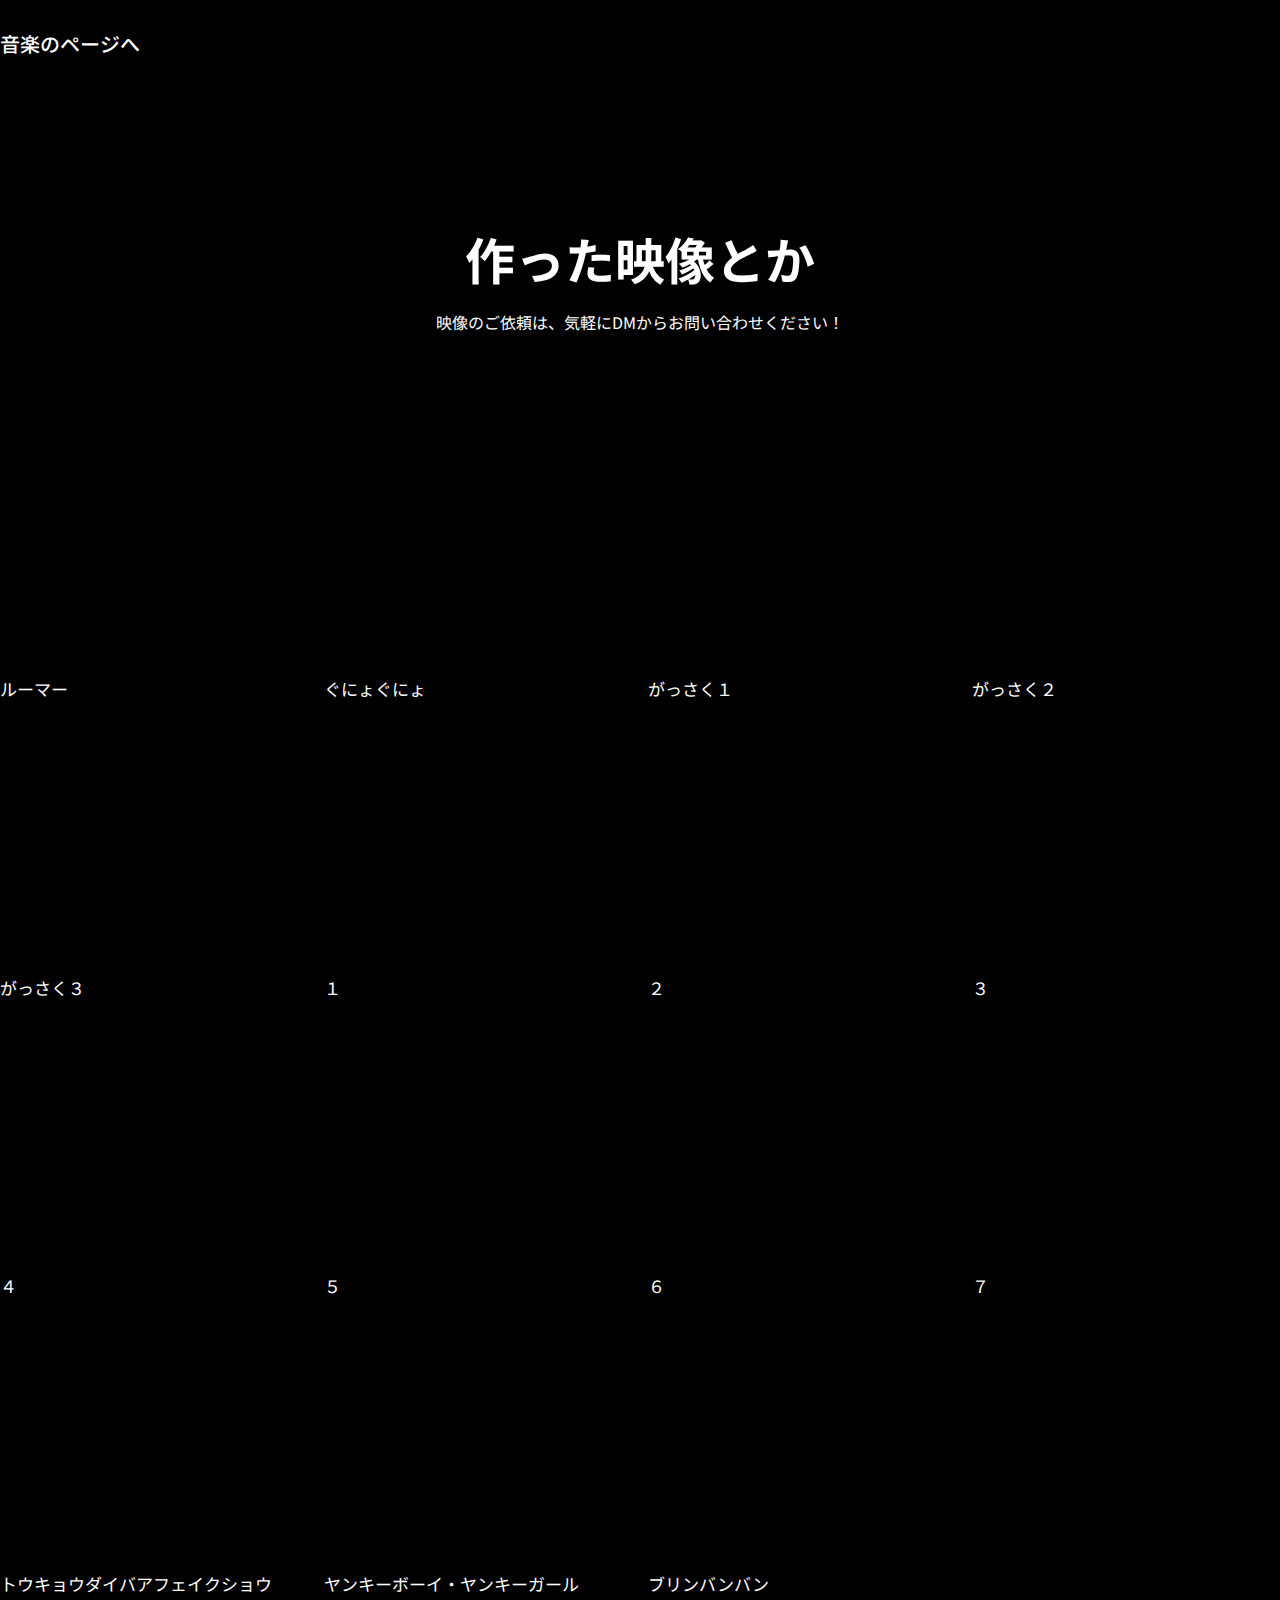
==== commit da6c6127: "Update index.html" ====
--- a/index.html
+++ b/index.html
@@ -16,8 +16,8 @@
         </div>
       </header>
     <div class="title-container">
-        <h1><br><br>作った映像とか<br><br><br></h1>
-            <p></p><br>
+        <h1><br><br>作った映像とか</h1>
+            <p>映像のご依頼は、気軽にDMからお問い合わせください！</p><br><br><br><br><br>
     </div>
     <div class="video-gallery">
         <div class="video-item">
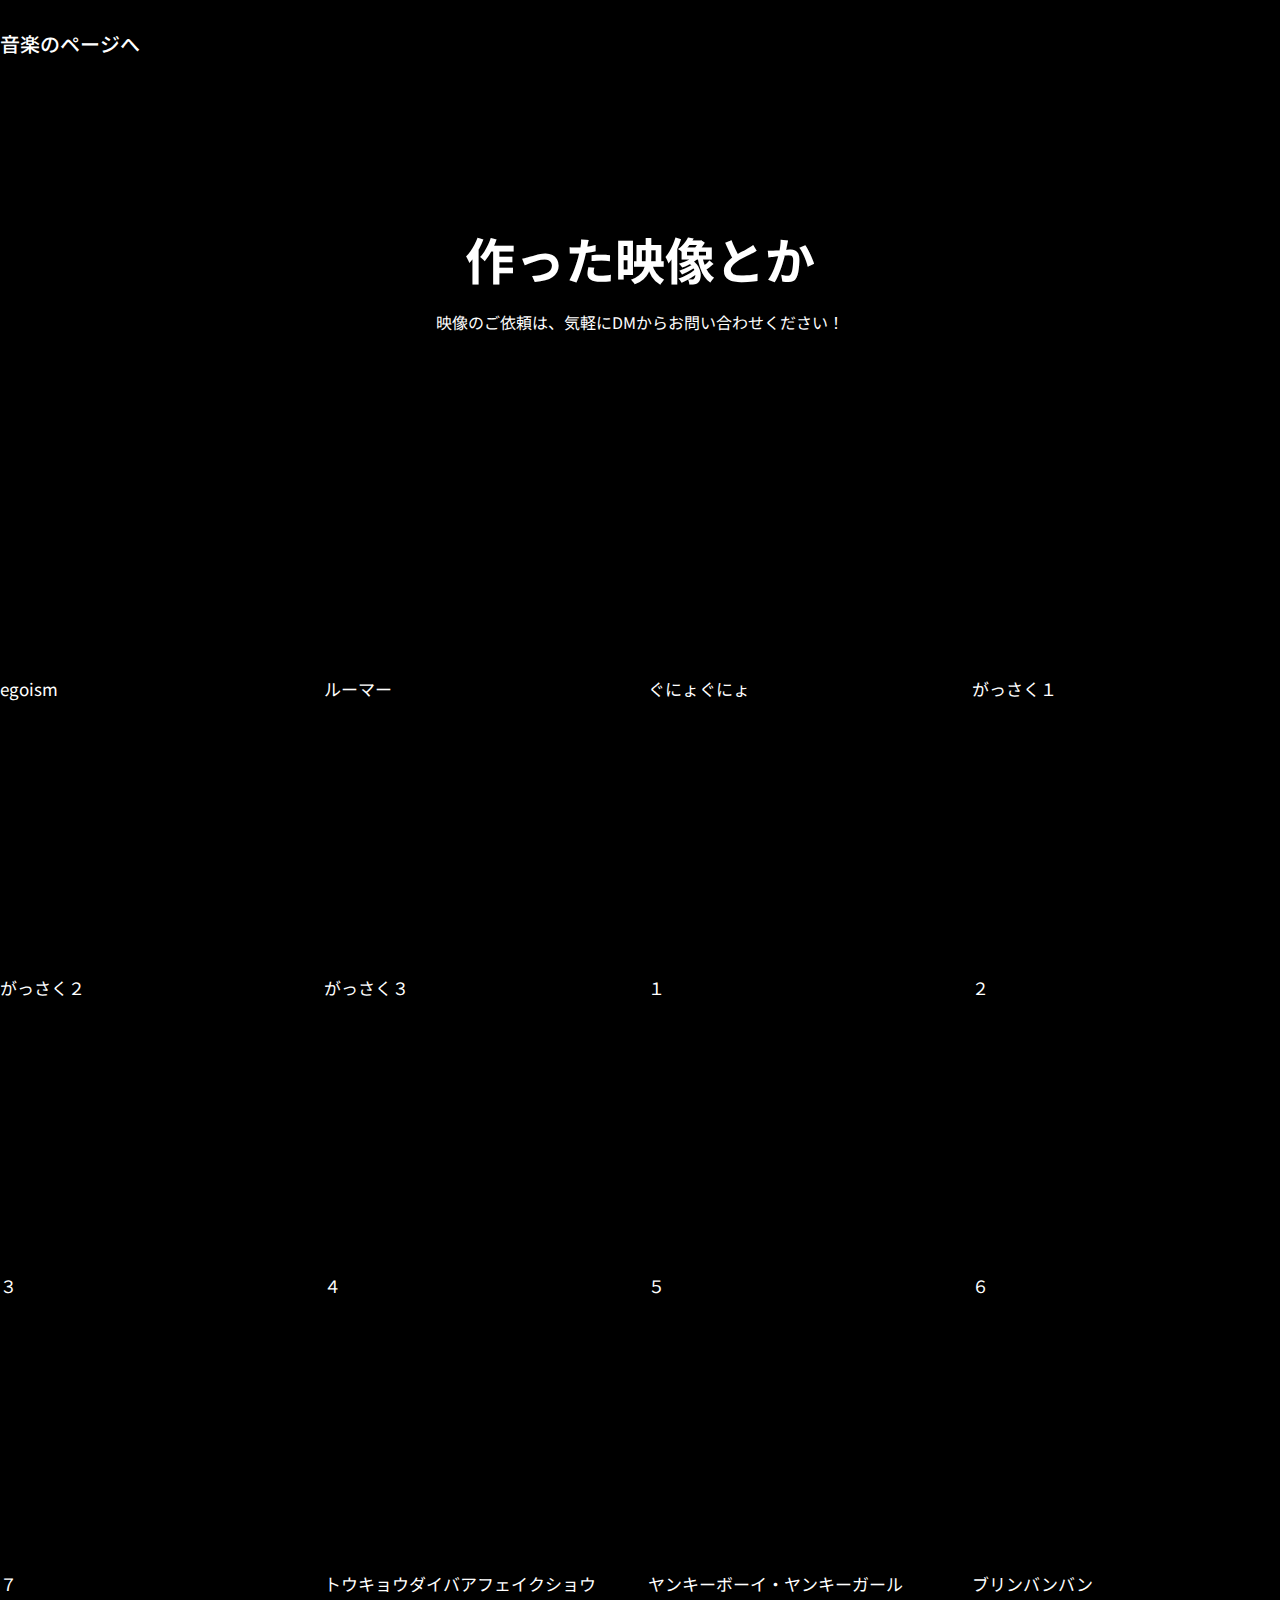
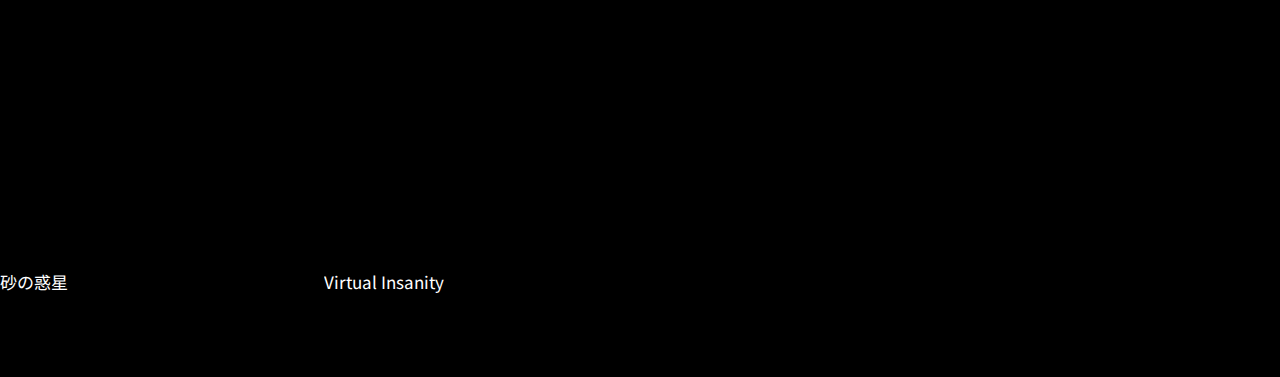
==== commit 4eb6af75: "Update index.html" ====
--- a/index.html
+++ b/index.html
@@ -20,6 +20,10 @@
             <p>映像のご依頼は、気軽にDMからお問い合わせください！</p><br><br><br><br><br>
     </div>
     <div class="video-gallery">
+        <div class="video-item">
+            <h3>egoism<br><br><br></h3>
+            <iframe width="560" height="315" src="https://www.youtube.com/embed/F9MxJHnAGUE?si=gXNYjzEaZbT49Zur" title="YouTube video player" frameborder="0" allow="accelerometer; autoplay; clipboard-write; encrypted-media; gyroscope; picture-in-picture; web-share" referrerpolicy="strict-origin-when-cross-origin" allowfullscreen></iframe>
+        </div>
         <div class="video-item">
             <h3>ルーマー<br><br><br></h3>
             <iframe width="560" height="315" src="https://www.youtube.com/embed/J0HAsff2kJc?si=exEh5h-rbGTto3vS" title="YouTube video player" frameborder="0" allow="accelerometer; autoplay; clipboard-write; encrypted-media; gyroscope; picture-in-picture; web-share" referrerpolicy="strict-origin-when-cross-origin" allowfullscreen></iframe>
@@ -78,7 +82,15 @@
         </div>
         <div class="video-item">
             <h3>ブリンバンバン<br><br><br></h3>
-            <iframe width="560" height="315" src="https://www.youtube.com/embed/1BfbrNreyeY?si=7nZzH5ayqs25tBgF" title="YouTube video player" frameborder="0" allow="accelerometer; autoplay; clipboard-write; encrypted-media; gyroscope; picture-in-picture; web-share" referrerpolicy="strict-origin-when-cross-origin" allowfullscreen></iframe>
+            <iframe width="560" height="315" src="https://www.youtube.com/embed/1BfbrNreyeY?si=d83et4bvH10DU0QO" title="YouTube video player" frameborder="0" allow="accelerometer; autoplay; clipboard-write; encrypted-media; gyroscope; picture-in-picture; web-share" referrerpolicy="strict-origin-when-cross-origin" allowfullscreen></iframe>
+        </div>
+        <div class="video-item">
+            <h3>砂の惑星<br><br><br></h3>
+            <iframe width="560" height="315" src="https://www.youtube.com/embed/1XGulWngENY?si=aj_OfzPNKi8Jax3y" title="YouTube video player" frameborder="0" allow="accelerometer; autoplay; clipboard-write; encrypted-media; gyroscope; picture-in-picture; web-share" referrerpolicy="strict-origin-when-cross-origin" allowfullscreen></iframe>
+        </div>
+        <div class="video-item">
+            <h3>Virtual Insanity<br><br><br></h3>
+            <iframe width="560" height="315" src="https://www.youtube.com/embed/L1gGs8RnFTg?si=pUW-8SBJxVYhB9q6" title="YouTube video player" frameborder="0" allow="accelerometer; autoplay; clipboard-write; encrypted-media; gyroscope; picture-in-picture; web-share" referrerpolicy="strict-origin-when-cross-origin" allowfullscreen></iframe>
         </div>
     </div>
 </body>
